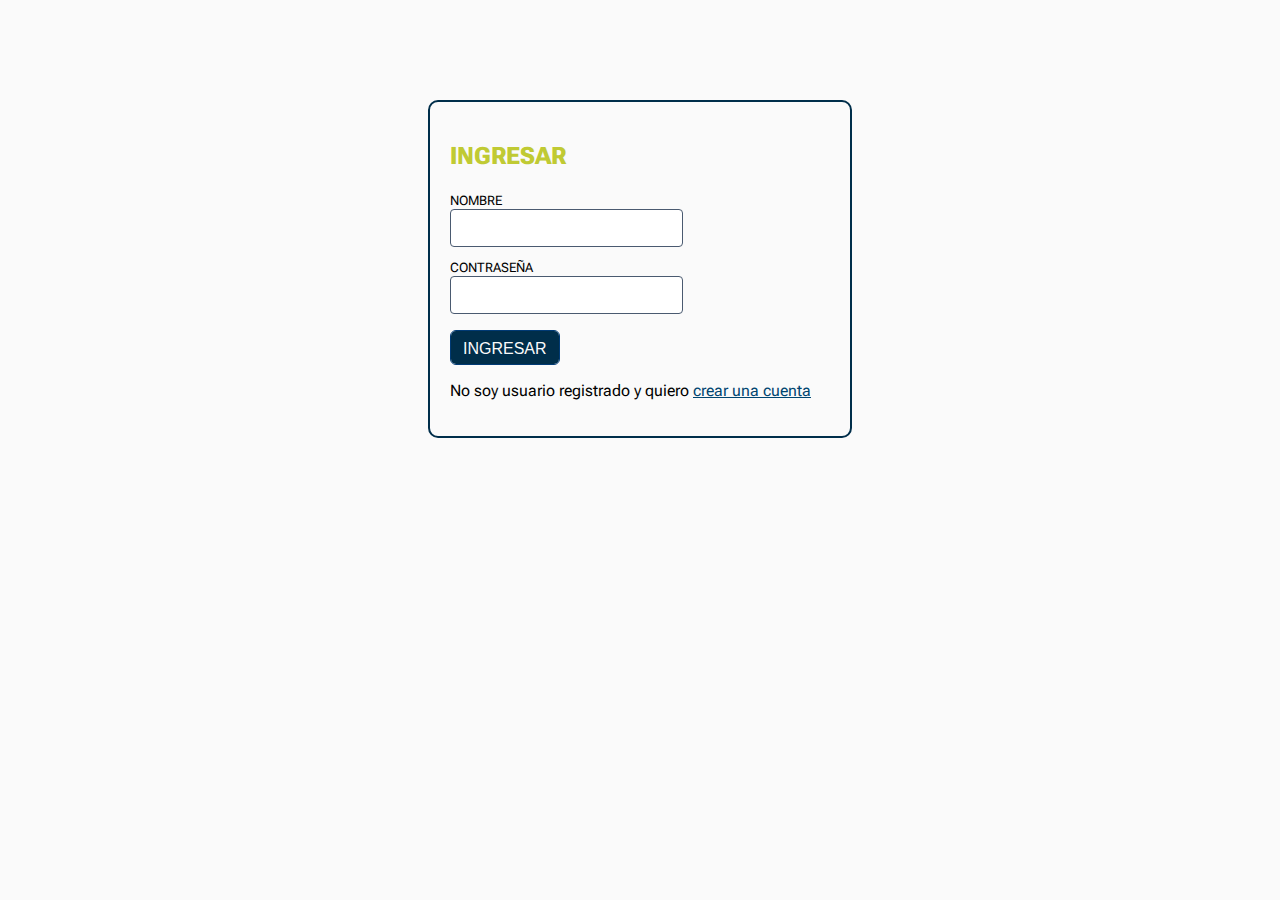
==== index.html @ c7006f0a "Merge branch 'main' into Valentin" ====
<!DOCTYPE html>
<html lang="es">
  <head>
    <meta charset="UTF-8" />
    <meta name="viewport" content="width=device-width, initial-scale=1.0" />
    <title>Obligatorio Programación 1</title>
    <meta name="description" content="Resolución al obligatorio de Analista en TI, Programación 1, año 2024 " />
    <link rel="stylesheet" href="src/Css/estilo-menu.css" />
    <link rel="stylesheet" href="src/Css/estilo-ort.css" />
  </head>

  <body>
    <!-- Navegacion -->
    <section id="secNavegacion">
      <header>
        <!-- Navegacion Usuario -->
        <section id="navUsuario">
          <img id="logo" src="https://p1.develotion.com/cart.jpg" alt="logo" />
          <nav>
            <ul id="navPrincipal">
              <li><a id="aIrAOfertas">Ofertas</a></li>
              <li><a id="aIrACompras">Compras</a></li>
              <li><a id="aListarProductos">Productos</a></li>
              <li><a id="aListarProductosOferta">Oferta</a></li>
              <li><a id="aSalirDelSistema">Salir del sistema</a></li>
            </ul>
          </nav>
        </section>
        <!-- Navegacio Administrador -->
        <section id="navAdministrador">
          <img id="logo" src="https://p1.develotion.com/cart.jpg" alt="logo" />
          <nav>
            <ul id="navSecundaria">
              <li><a id="aIrAComprasAdmin">Administrar Compras</a></li>
              <li><a id="aCrearAdmin">Crear Productos</a></li>
              <li><a id="aListarProductosAdmin">Administrar Productos</a></li>
              <li><a id="aSalirDelSistemaAdmin">Salir del sistema</a></li>
            </ul>
          </nav>
        </section>
      </header>
    </section>
    <!-- Login -->
    <section class="menu" id="secIngreso">
      <div>
        <h2>Ingresar</h2>
        <form action="#" method="post" id="fIngreso">
          <label for="txtUsuarioIngreso">Nombre</label>
          <input type="text" id="txtUsuarioIngreso" />
          <label for="passContraseniaIngreso">Contraseña</label>
          <input type="password" id="passContraseniaIngreso" />
        </form>
      </div>
      <div>
        <p id="pErrorIngreso"></p>
        <input type="button" value="Ingresar" id="btnIngresar" />
      </div>
      <div>
        <p>
          No soy usuario registrado y quiero <span><a id="aCrearCuenta">crear una cuenta</a></span>
        </p>
      </div>
    </section>
    <!-- Registro -->
    <section class="menu" id="secRegistro">
      <div>
        <h2>Registrarse</h2>
        <form action="#" method="post" id="fRegistro">
          <label for="txtUsuarioRegistro">Nombre usuario</label>
          <input type="text" id="txtUsuarioRegistro" />
          <label for="txtPassRegistro">Contraseña</label>
          <input type="password" id="txtPassRegistro" />

          <label for="txtNombreRegistro">Nombre</label>
          <input type="text" id="txtNombreRegistro" />
          <label for="txtApellidoRegistro">Apellido</label>
          <input type="text" id="txtApellidoRegistro" />

          <label for="numTarjetaRegistro">Tarjeta de Credito / Debito</label>
          <input type="text" id="numTarjetaRegistro" maxlength="16" />
          <label for="txtCVCRegistro">Codigo CVC</label>
          <input type="text" id="txtCVCRegistro" maxlength="3" />
        </form>
      </div>
      <div>
        <p id="pErrorRegistro"></p>
        <input type="button" value="Registrarse" id="btnRegistrar" />
      </div>
    </section>
    <!-- Contenido -->
    <section class="contenido">
      <main>
        <section id="secProductos">
          <!-- tabla de los productos -->
          <table style="width: 100%">
            <thead id="tituloProductos"></thead>
            <tbody id="curpoProductos"></tbody>
          </table>
        </section>
        <section id="secProductosOferta">
          <!-- tabla de las Ofertas -->
          <table style="width: 100%">
            <thead id="tituloProductosOferta"></thead>
            <tbody id="curpoProductosOferta"></tbody>
          </table>
        </section>
        <!-- Compra de compras -->
        <section id="secCompra">
          <table style="width: 50%">
            <thead id="tituloCompra"></thead>
            <tbody id="cuerpoCompra"></tbody>
          </table>
          <table>
            <tbody id="resumenCompra"></tbody>
          </table>
        </section>
        <!-- Modificar Producto -->
        <section class="menu" id="secModificar">
          <h2>Editar Producto</h2>
          <form action="#" method="post">
            <label for="txtModificarId">Id del producto</label>
            <input type="text" id="txtModificarId" disabled />
            <label for="txtModificarStock">Stock</label>
            <input type="text" id="txtModificarStock" />
            <label for="slcModificarEstado">Estado</label>
            <select id="slcModificarEstado">
              <option value="1">Activo</option>
              <option value="0">Pausado</option>
            </select>
            <label for="slcModificarOferta">En Oferta</label>
            <select id="slcModificarOferta">
              <option value="0">No</option>
              <option value="1">Sí</option>
            </select>
            <input type="button" value="Cancelar Edición" id="btnCancelarModificar" />
            <input type="button" value="Confirmar Edición" id="btnConfirmarModificar" />
          </form>
        </section>
      </main>
    </section>

    <!-- Scripts -->
    <script src="src/Js/classes/Administrador.js"></script>
    <script src="src/Js/classes/Usuario.js"></script>
    <script src="src/Js/classes/Producto.js"></script>
    <script src="src/Js/classes/Compra.js"></script>
    <script src="src/Js/Sistema.js"></script>
    <script src="src/Js/codigo.js"></script>
  </body>
</html>
---- src/Css/estilo-menu.css ----
.menu {
  border: 2px solid #002e4a;
  border-radius: 10px;
  width: 380px;
  margin: 100px auto;
  display: grid;
  padding: 20px;
  align-items: center;
  justify-content: start;
  grid-template-columns: 1fr;
}
#aCrearCuenta {
  text-decoration: underline;
  color: #004570;
  cursor: pointer;
}
---- src/Css/estilo-ort.css ----
@charset "utf-8";
/* CSS Document */
@import url("https://fonts.googleapis.com/css2?family=Roboto+Flex:opsz@8..144&display=swap");

body {
  font-family: "Roboto Flex", sans-serif;
  background-color: #fafafa;
  margin: 0;
}

/* Estilos contenedor de todo el documento */
body > section {
  width: 100%;
  display: flex;
  flex-direction: column;
}

/* Estilos contenedor de todo el contenido  */
main {
  padding: 20px;
}

/* Titulos */
h1,
h2,
h3,
h5,
h6 {
  font-family: "Roboto Flex", sans-serif;
  color: #002e4a;
}

h2 {
  font-weight: 800;
  color: #c0ca33;
  text-transform: uppercase;
}

h4 {
  margin-top: 26px;
  font-weight: 600;
  color: #c0ca33;
}

/* Estilos nav */
#navPrincipal,
#navSecundaria {
  float: right;
  margin-top: 5px;
  margin-right: 10px;
  max-width: 700px;
}

#navPrincipal li,
#navSecundaria li {
  list-style-type: none;
  padding: 10px;
  margin: 5px;
  float: left;
}

header section img {
  margin: 20px;
  width: 60px;
  border: 1px solid #888;
}

#navPrincipal a,
#navSecundaria a {
  cursor: pointer;
  color: #fafafa;
  font-size: 14px;
  font-weight: 600;
}

#navPrincipal a:hover,
#navSecundaria a:hover {
  color: #c0ca33;
}

header section {
  background-color: #002e4a;
  clear: both;
  color: fafafa;
  text-transform: uppercase;
  display: flex;
  justify-content: space-between;
}

/* Estilos tabla */
table,
th,
td {
  border-collapse: collapse;
  border: none;
  padding-left: 15px;
  padding-bottom: 5px;
  padding-top: 5px;
  background-color: #fafafa;
  text-align: center;
}

table {
  min-width: 700px;
}

thead {
  border-bottom: 1px solid black;
  background-color: #fafafa;
  color: #002e4a;
  font-weight: normal;
}

table img {
  max-width: 100px;
}

td > input[type="button"] {
  max-width: 150px;
  font-size: 12px;
}

table tr:nth-child(odd) td {
  background-color: #ececec;
}

table tr:nth-child(even) td {
  background-color: #fafafa;
}

/* Estilos label de los inputs */
label {
  text-transform: uppercase;
  font-size: 13px;
}

/* Estilos de los inputs */
input,
textarea,
select {
  margin: 0 10px 10px 0;
  display: block;
  min-width: 200px;
  padding: 0.375rem 0.75rem;
  font-size: 1rem;
  line-height: 1.5;
  color: #495057;
  background-color: fafafa;
  background-clip: padding-box;
  border: 1.5px solid #4a5a70;
  border-radius: 0.25rem;
  transition: border-color 0.15s ease-in-out, box-shadow 0.15s ease-in-out;
}

/* area de texto */
.textArea {
  min-height: 80px;
}

/* boton */
input[type="button"],
button {
  background-color: #002e4a;
  color: #fafafa;
  border: 1px solid rgb(0, 58, 117);
  border-radius: 6px;
  min-width: 100px;
  height: 35px;
  text-transform: uppercase;
}

input[type="button"]:hover {
  background-color: #c0ca33;
  border: 1px solid #eefe00;
  color: #fafafa;
}

input[type="button"]:disabled {
  background-color: lightgray;
}

main {
  min-height: 250px;
}

/* Estilos del footer */
footer {
  background-color: #002e4a;
  clear: both;
  padding: 20px;
  color: #f5f5f7;
  font-size: 12px;
}

footer a {
  cursor: pointer;
  color: #f5f5f7;
  font-size: 14px;
  font-weight: 600;
  text-decoration: none;
}

input[type="number"] {
  width: 55px;
}
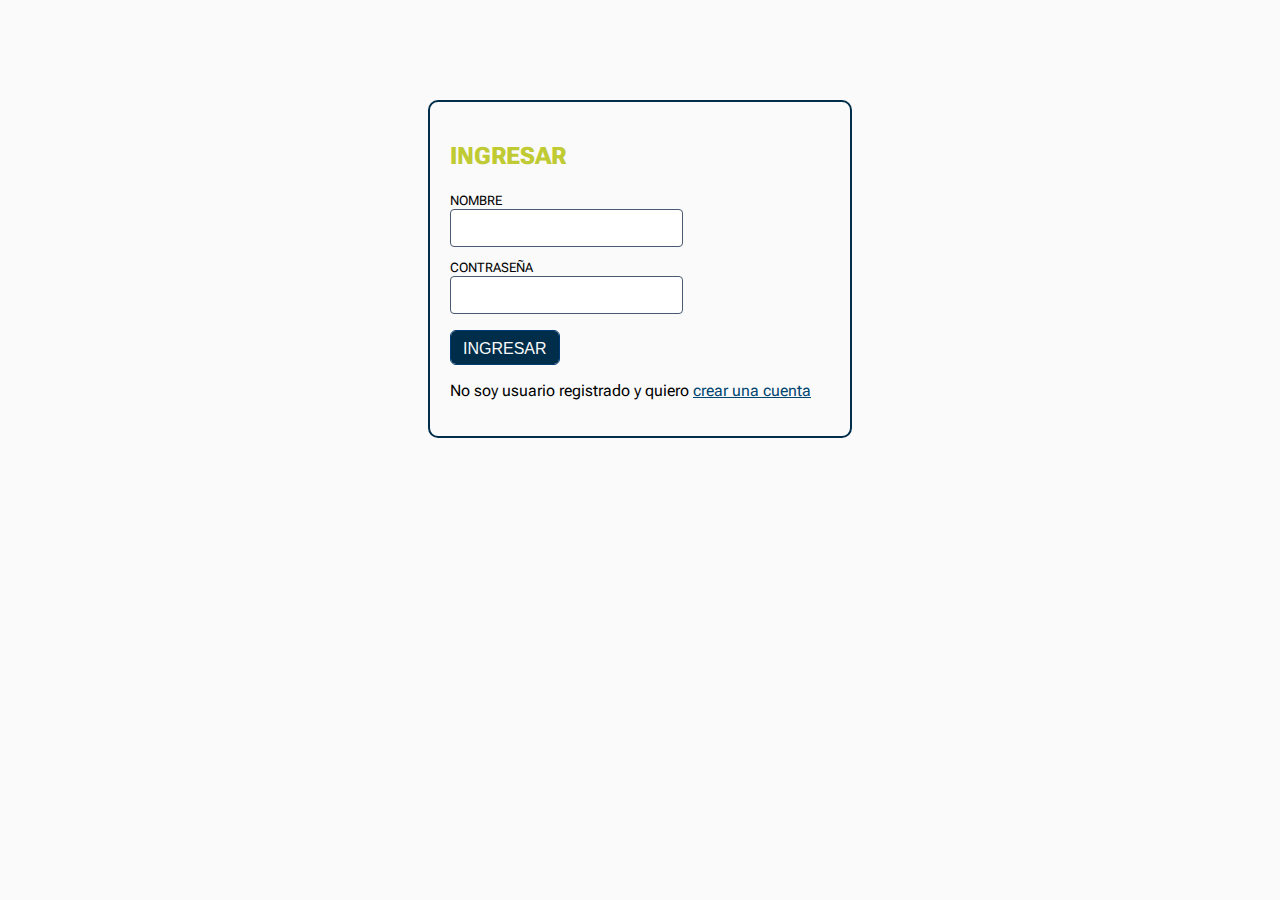
==== commit 4c410c5c: "Aprobar producto" ====
--- a/index.html
+++ b/index.html
@@ -9,7 +9,7 @@
     <link rel="stylesheet" href="src/Css/estilo-ort.css" />
   </head>
 
-  <body>
+  <body>  
     <!-- Navegacion -->
     <section id="secNavegacion">
       <header>
@@ -18,7 +18,6 @@
           <img id="logo" src="https://p1.develotion.com/cart.jpg" alt="logo" />
           <nav>
             <ul id="navPrincipal">
-              <li><a id="aIrAOfertas">Ofertas</a></li>
               <li><a id="aIrACompras">Compras</a></li>
               <li><a id="aListarProductos">Productos</a></li>
               <li><a id="aListarProductosOferta">Oferta</a></li>
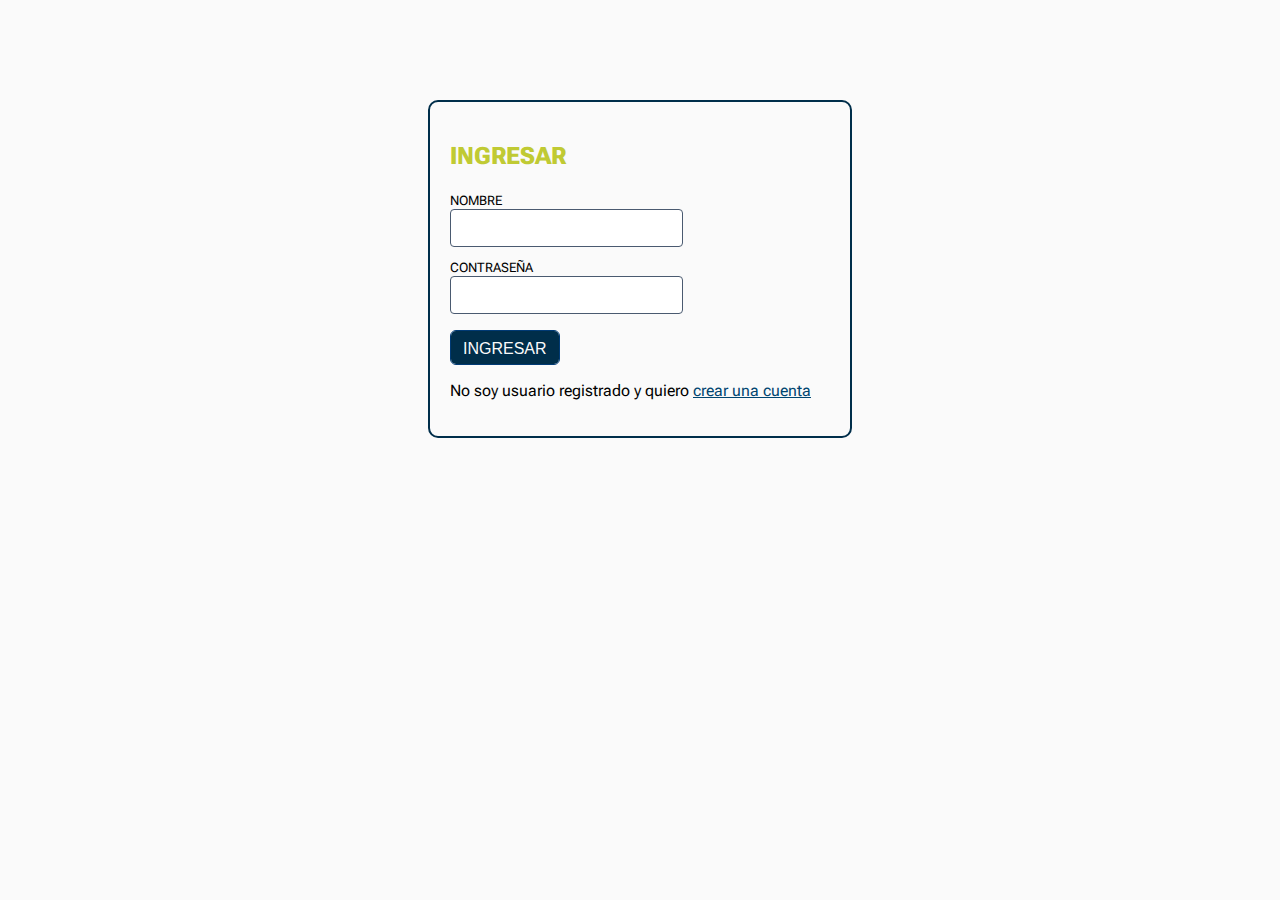
==== commit e757434b: "Aprobar compra" ====
--- a/index.html
+++ b/index.html
@@ -109,30 +109,28 @@
             <thead id="tituloCompra"></thead>
             <tbody id="cuerpoCompra"></tbody>
           </table>
-          <table>
-            <tbody id="resumenCompra"></tbody>
-          </table>
+          <p id="pResumenCompra"></p>
         </section>
-        <!-- Modificar Producto -->
-        <section class="menu" id="secModificar">
+        <!-- Administrar Producto -->
+        <section class="menu" id="secAdministrar">
           <h2>Editar Producto</h2>
           <form action="#" method="post">
-            <label for="txtModificarId">Id del producto</label>
-            <input type="text" id="txtModificarId" disabled />
-            <label for="txtModificarStock">Stock</label>
-            <input type="text" id="txtModificarStock" />
-            <label for="slcModificarEstado">Estado</label>
-            <select id="slcModificarEstado">
+            <label for="txtAdministrarId">Id del producto</label>
+            <input type="text" id="txtAdministrarId" disabled />
+            <label for="txtAdministrarStock">Stock</label>
+            <input type="text" id="txtAdministrarStock" />
+            <label for="slcAdministrarEstado">Estado</label>
+            <select id="slcAdministrarEstado">
               <option value="1">Activo</option>
               <option value="0">Pausado</option>
             </select>
-            <label for="slcModificarOferta">En Oferta</label>
-            <select id="slcModificarOferta">
+            <label for="slcAdministrarOferta">En Oferta</label>
+            <select id="slcAdministrarOferta">
               <option value="0">No</option>
               <option value="1">Sí</option>
             </select>
-            <input type="button" value="Cancelar Edición" id="btnCancelarModificar" />
-            <input type="button" value="Confirmar Edición" id="btnConfirmarModificar" />
+            <input type="button" value="Cancelar Edición" id="btnCancelarAdministrar" />
+            <input type="button" value="Confirmar Edición" id="btnConfirmarAdministrar" />
           </form>
         </section>
       </main>
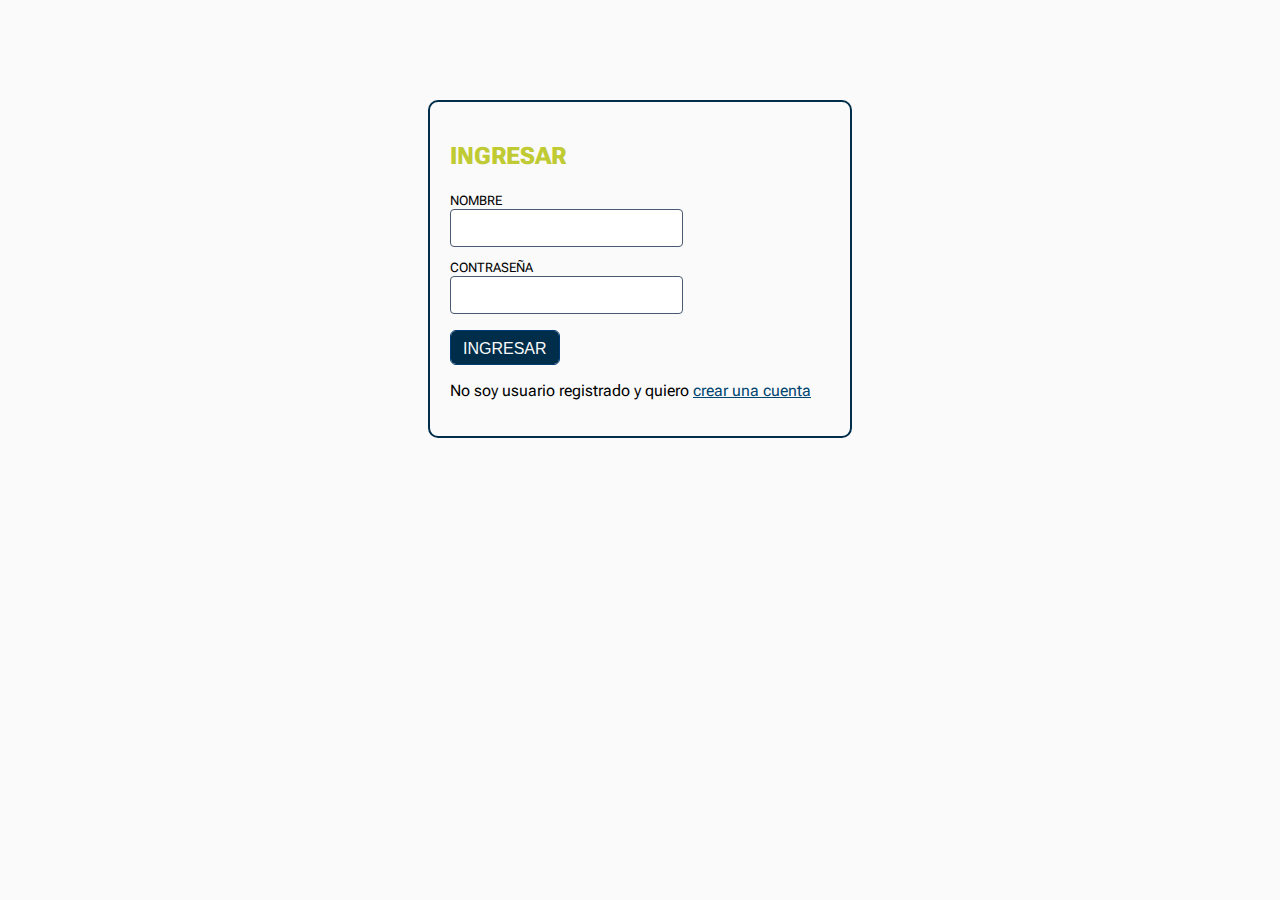
==== commit 63ef0eee: "Estilo" ====
--- a/index.html
+++ b/index.html
@@ -30,9 +30,10 @@
           <img id="logo" src="https://p1.develotion.com/cart.jpg" alt="logo" />
           <nav>
             <ul id="navSecundaria">
-              <li><a id="aIrAComprasAdmin">Administrar Compras</a></li>
-              <li><a id="aCrearAdmin">Crear Productos</a></li>
-              <li><a id="aListarProductosAdmin">Administrar Productos</a></li>
+              <li><a id="aAdministrarCompras">Administrar Compras</a></li>
+              <li><a id="aAdministrarProductos">Administrar Productos</a></li>
+              <li><a id="aAdministrarsOferta">Administrar Ofertas</a></li>
+              <li><a id="aCrearProductos">Crear Productos</a></li>
               <li><a id="aSalirDelSistemaAdmin">Salir del sistema</a></li>
             </ul>
           </nav>
@@ -105,32 +106,31 @@
         </section>
         <!-- Compra de compras -->
         <section id="secCompra">
-          <table style="width: 50%">
+          <table style="width: 100%">
             <thead id="tituloCompra"></thead>
             <tbody id="cuerpoCompra"></tbody>
           </table>
-          <p id="pResumenCompra"></p>
         </section>
-        <!-- Administrar Producto -->
-        <section class="menu" id="secAdministrar">
+        <!-- Modificar Producto -->
+        <section class="menu" id="secModificar">
           <h2>Editar Producto</h2>
           <form action="#" method="post">
-            <label for="txtAdministrarId">Id del producto</label>
-            <input type="text" id="txtAdministrarId" disabled />
-            <label for="txtAdministrarStock">Stock</label>
-            <input type="text" id="txtAdministrarStock" />
-            <label for="slcAdministrarEstado">Estado</label>
-            <select id="slcAdministrarEstado">
+            <label for="txtModificarId">Id del producto</label>
+            <input type="text" id="txtModificarId" disabled />
+            <label for="txtModificarStock">Stock</label>
+            <input type="text" id="txtModificarStock" />
+            <label for="slcModificarEstado">Estado</label>
+            <select id="slcModificarEstado">
               <option value="1">Activo</option>
               <option value="0">Pausado</option>
             </select>
-            <label for="slcAdministrarOferta">En Oferta</label>
-            <select id="slcAdministrarOferta">
+            <label for="slcModificarOferta">En Oferta</label>
+            <select id="slcModificarOferta">
               <option value="0">No</option>
               <option value="1">Sí</option>
             </select>
-            <input type="button" value="Cancelar Edición" id="btnCancelarAdministrar" />
-            <input type="button" value="Confirmar Edición" id="btnConfirmarAdministrar" />
+            <input type="button" value="Cancelar Edición" id="btnCancelarModificar" />
+            <input type="button" value="Confirmar Edición" id="btnConfirmarModificar" />
           </form>
         </section>
       </main>
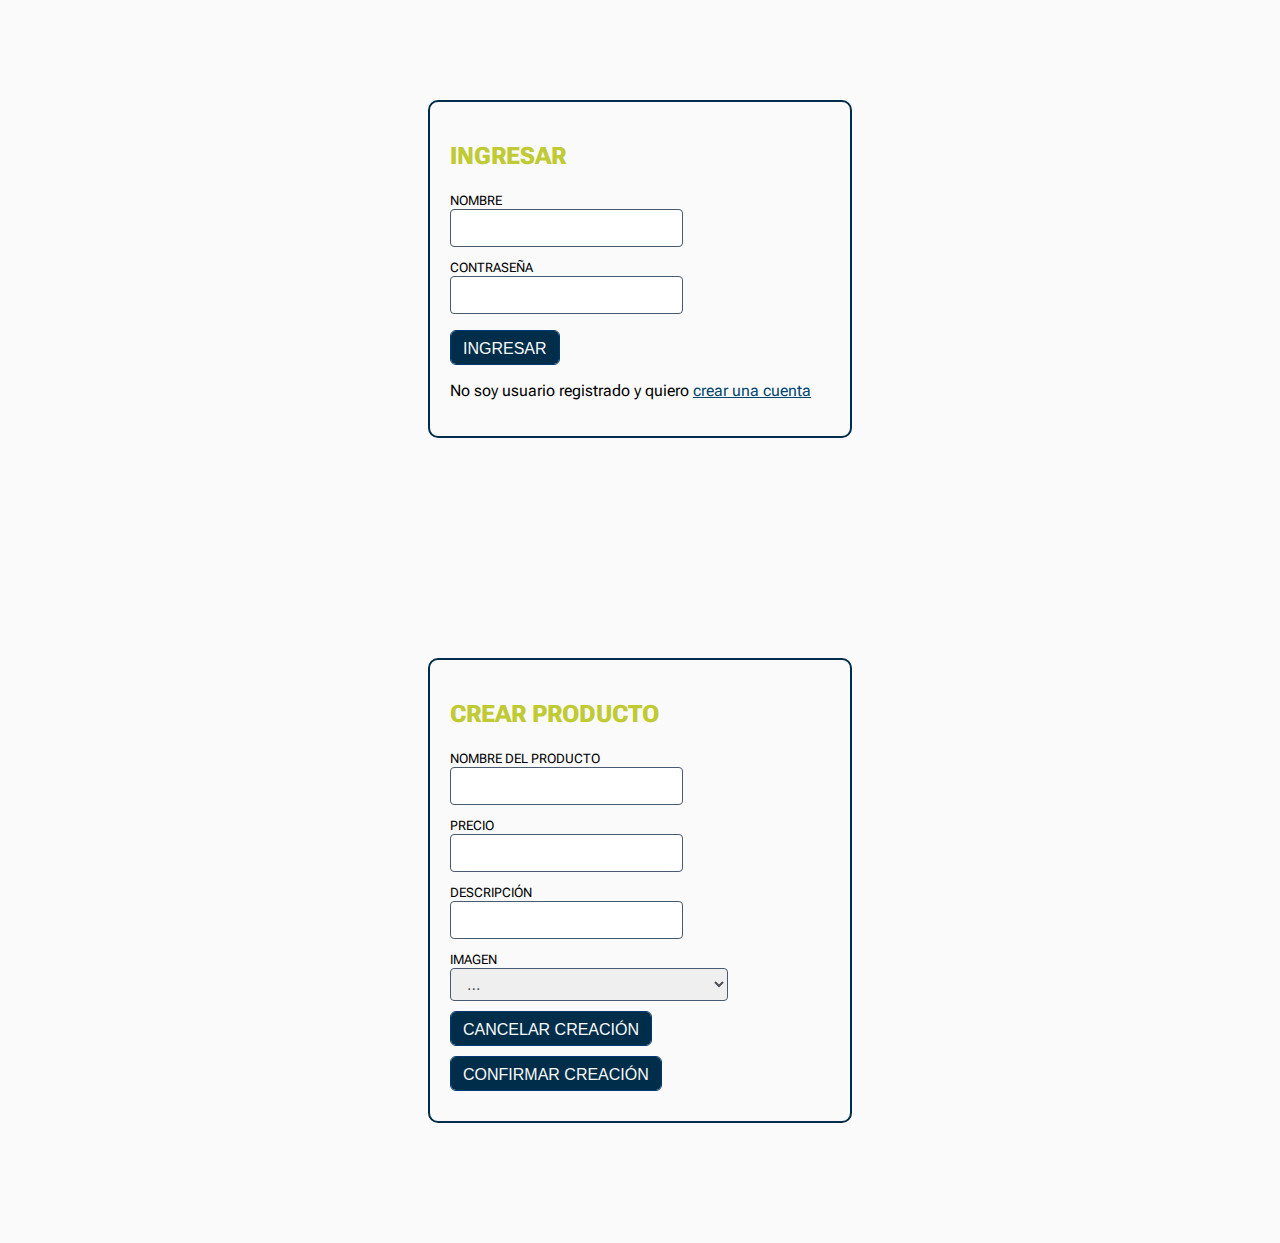
==== commit e4a9a8d1: "save" ====
--- a/index.html
+++ b/index.html
@@ -90,6 +90,7 @@
     <!-- Contenido -->
     <section class="contenido">
       <main>
+        <!-- Todos los productos -->
         <section id="secProductos">
           <!-- tabla de los productos -->
           <table style="width: 100%">
@@ -97,6 +98,7 @@
             <tbody id="curpoProductos"></tbody>
           </table>
         </section>
+        <!-- Productos en oferta -->
         <section id="secProductosOferta">
           <!-- tabla de las Ofertas -->
           <table style="width: 100%">
@@ -133,6 +135,33 @@
             <input type="button" value="Confirmar Edición" id="btnConfirmarModificar" />
           </form>
         </section>
+        <section class="menu" id="secCrearProducto">
+          <h2>Crear Producto</h2>
+          <form action="#" method="post">
+            <label for="txtCrearNombre">Nombre del producto</label>
+            <input type="text" id="txtCrearNombre" />
+            <label for="txtCrearPrecio">Precio</label>
+            <input type="text" id="txtCrearPrecio" />
+            <label for="txtCrearDescripcion">Descripción</label>
+            <input type="text" id="txtCrearDescripcion" />
+            <label for="slcCrearImagen">Imagen</label>
+            <select id="slcCrearImagen">
+              <option value="vacio">...</option>
+              <option value="0">Calzado Basket Long</option>
+              <option value="1">Patín Artístico SANZ Profesional</option>
+              <option value="2">Pelota de Futbol</option>
+              <option value="3">Pack de deporte Familiar</option>
+              <option value="4">Raqueta de Tenis con Pelota</option>
+              <option value="5">Pack Ping-Pong</option>
+              <option value="6">Guantes de Boxeo</option>
+              <option value="7">Mountain Bike</option>
+              <option value="8">Bate de Baisball</option>
+              <option value="9">Traje de Futbol Americano</option>
+            </select>
+            <input type="button" value="Cancelar Creación" id="btnCancelarCreacion" />
+            <input type="button" value="Confirmar Creación" id="btnConfirmarCreacion" />
+          </form>
+        </section>
       </main>
     </section>
 
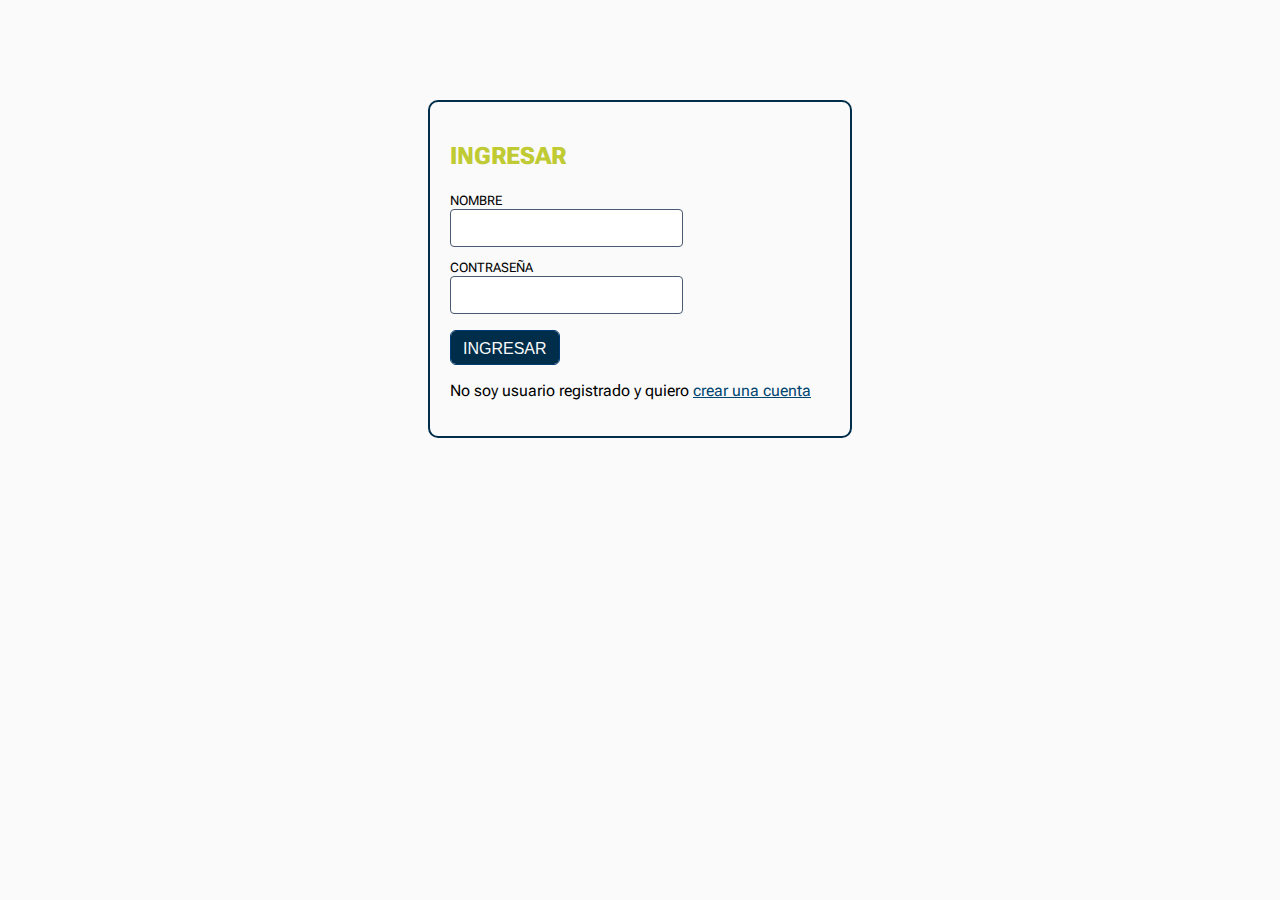
==== commit 80c4bd6c: "Crear Producto" ====
--- a/index.html
+++ b/index.html
@@ -9,7 +9,7 @@
     <link rel="stylesheet" href="src/Css/estilo-ort.css" />
   </head>
 
-  <body>  
+  <body>
     <!-- Navegacion -->
     <section id="secNavegacion">
       <header>
@@ -115,25 +115,31 @@
         </section>
         <!-- Modificar Producto -->
         <section class="menu" id="secModificar">
-          <h2>Editar Producto</h2>
-          <form action="#" method="post">
-            <label for="txtModificarId">Id del producto</label>
-            <input type="text" id="txtModificarId" disabled />
-            <label for="txtModificarStock">Stock</label>
-            <input type="text" id="txtModificarStock" />
-            <label for="slcModificarEstado">Estado</label>
-            <select id="slcModificarEstado">
-              <option value="1">Activo</option>
-              <option value="0">Pausado</option>
-            </select>
-            <label for="slcModificarOferta">En Oferta</label>
-            <select id="slcModificarOferta">
-              <option value="0">No</option>
-              <option value="1">Sí</option>
-            </select>
+          <div>
+            <h2>Editar Producto</h2>
+            <form action="#" method="post">
+              <label for="txtModificarId">Id del producto</label>
+              <input type="text" id="txtModificarId" disabled />
+              <label for="txtModificarStock">Stock</label>
+              <input type="text" id="txtModificarStock" />
+              <label for="slcModificarEstado">Estado</label>
+              <select id="slcModificarEstado">
+                <option value="1">Activo</option>
+                <option value="0">Pausado</option>
+              </select>
+              <label for="slcModificarOferta">En Oferta</label>
+              <select id="slcModificarOferta">
+                <option value="0">No</option>
+                <option value="1">Sí</option>
+              </select>
+            </form>
+          </div>
+          <div>
+            <p id="pErrorModificar"></p>
             <input type="button" value="Cancelar Edición" id="btnCancelarModificar" />
             <input type="button" value="Confirmar Edición" id="btnConfirmarModificar" />
-          </form>
+          </div>
+        </section>
         </section>
         <section class="menu" id="secCrearProducto">
           <h2>Crear Producto</h2>
@@ -145,22 +151,15 @@
             <label for="txtCrearDescripcion">Descripción</label>
             <input type="text" id="txtCrearDescripcion" />
             <label for="slcCrearImagen">Imagen</label>
-            <select id="slcCrearImagen">
-              <option value="vacio">...</option>
-              <option value="0">Calzado Basket Long</option>
-              <option value="1">Patín Artístico SANZ Profesional</option>
-              <option value="2">Pelota de Futbol</option>
-              <option value="3">Pack de deporte Familiar</option>
-              <option value="4">Raqueta de Tenis con Pelota</option>
-              <option value="5">Pack Ping-Pong</option>
-              <option value="6">Guantes de Boxeo</option>
-              <option value="7">Mountain Bike</option>
-              <option value="8">Bate de Baisball</option>
-              <option value="9">Traje de Futbol Americano</option>
-            </select>
-            <input type="button" value="Cancelar Creación" id="btnCancelarCreacion" />
-            <input type="button" value="Confirmar Creación" id="btnConfirmarCreacion" />
+            <select id="slcCrearImagen"></select>
+            <label for="txtCrearStock">Stock</label>
+            <input type="number" id="txtCrearStock"/>
           </form>
+          <div>
+            <p id="pErrorCrear"></p>
+            <input type="button" value="Cancelar Creación" id="btnCancelarCrear" />
+            <input type="button" value="Confirmar Creación" id="btnConfirmarCrear" />
+          </div>
         </section>
       </main>
     </section>
